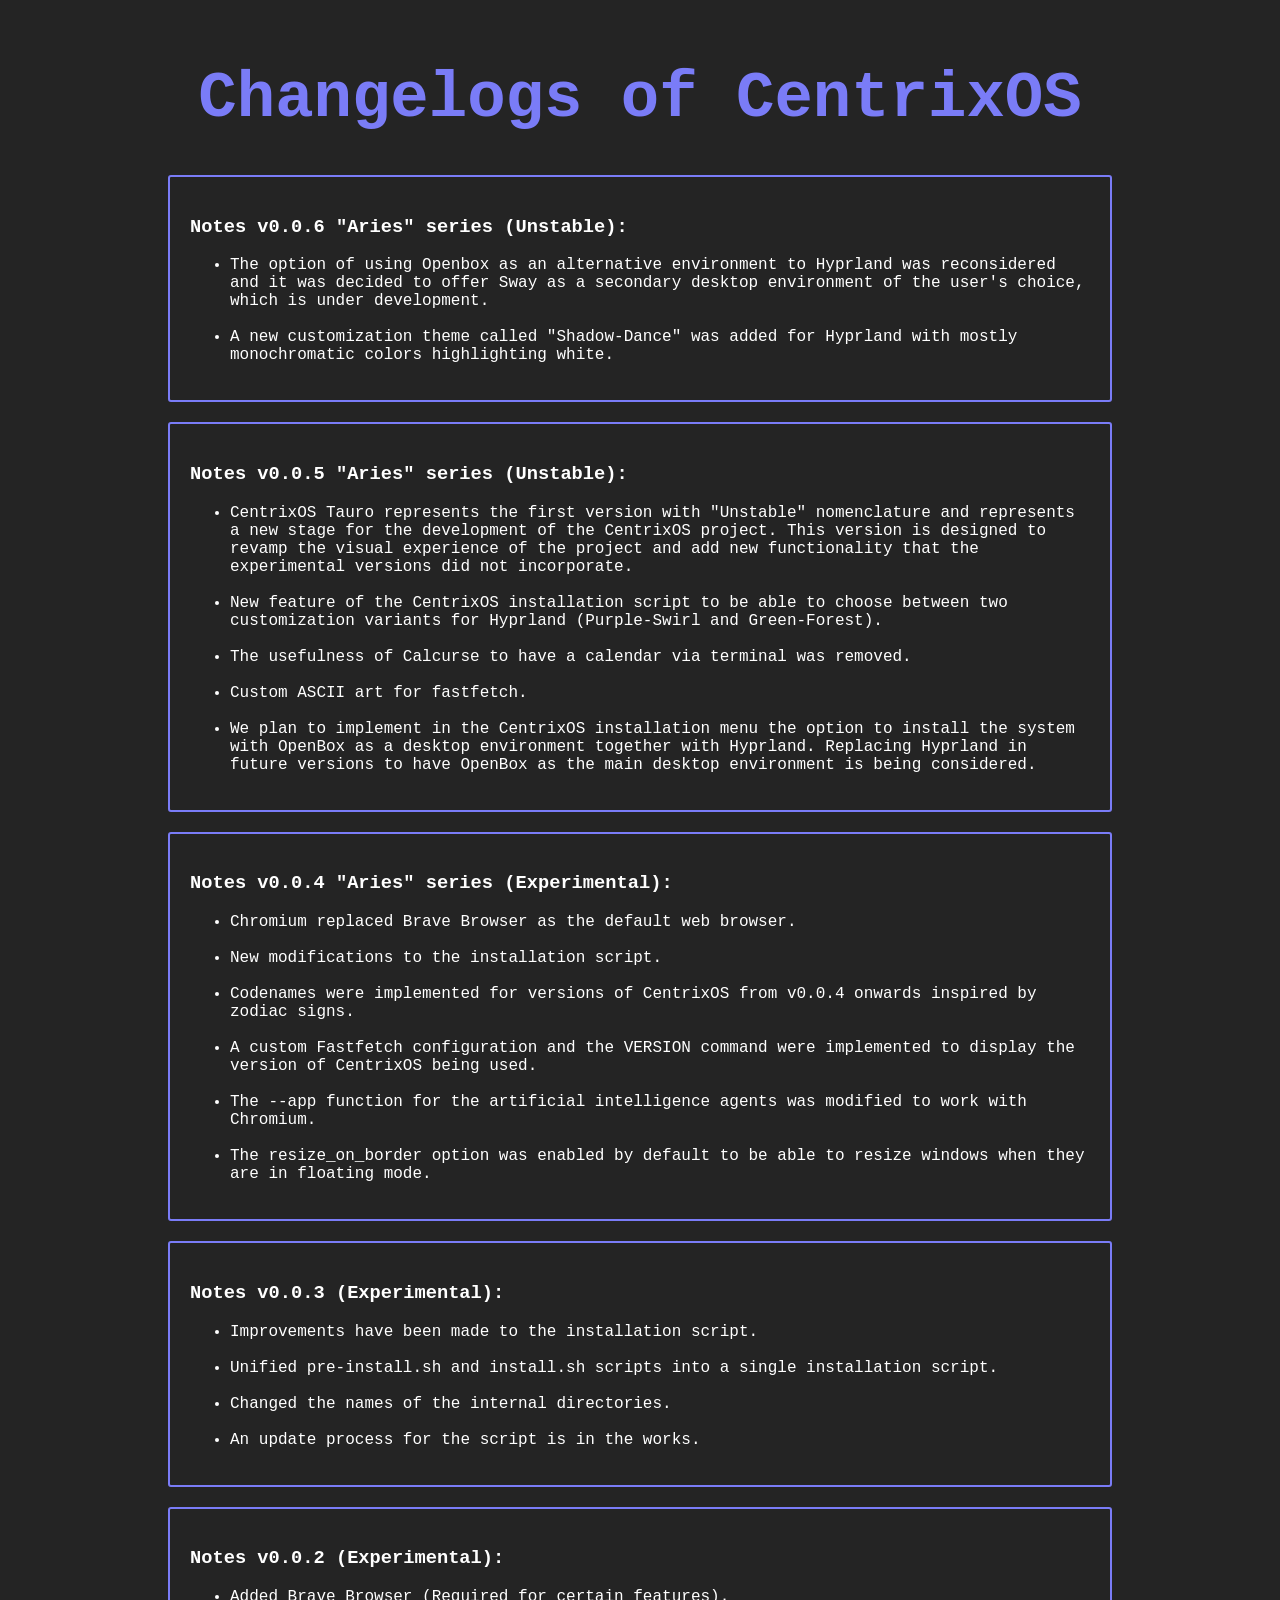
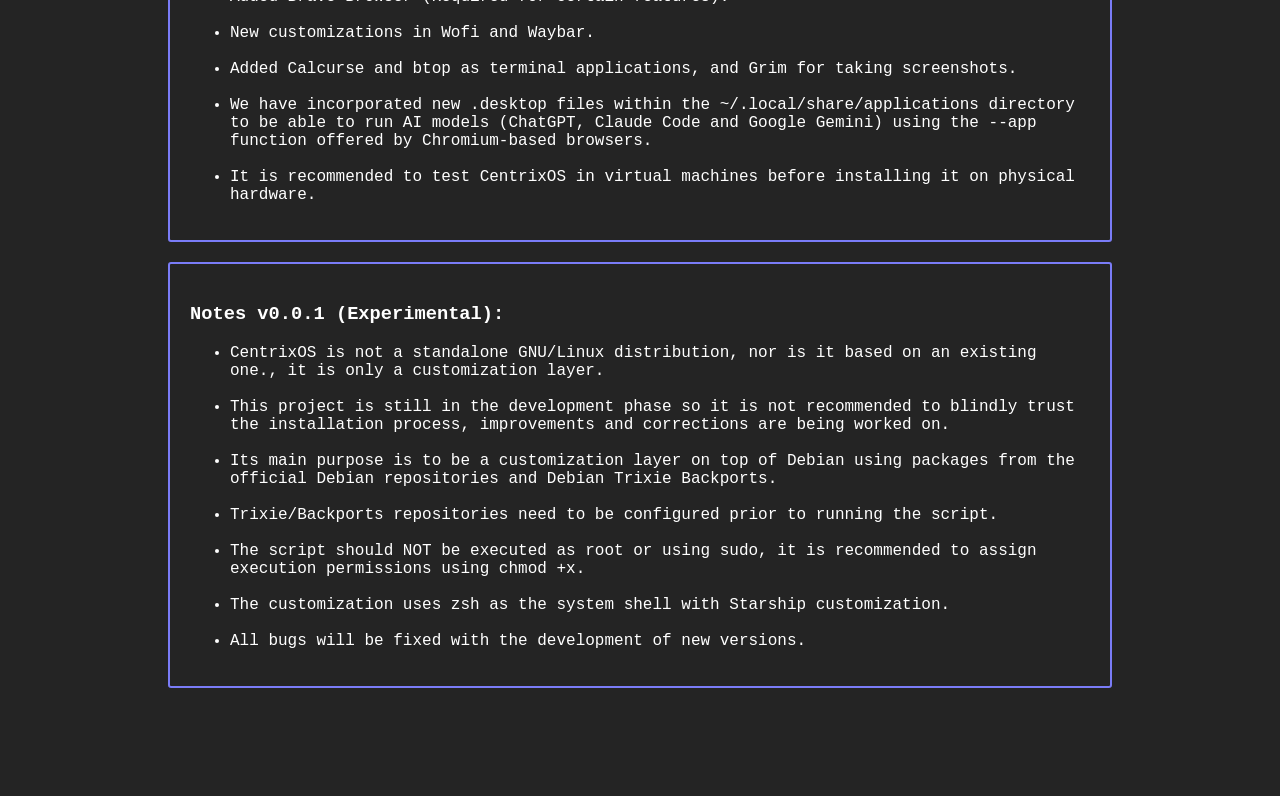
==== FRONT/changelog.html @ 67f43672 "archivos de la web" ====
<!DOCTYPE html>
<html lang="es">
<head>
    <meta charset="UTF-8">
    <meta name="viewport" content="width=device-width, initial-scale=1.0">
    <title>Changelogs of CentrixOS</title>
    <link rel="shortcut icon" href="../ICON/CentrixOS-ICON.png " type="image/x-icon">
    <link rel="stylesheet" href="../CSS/styleCHANGELOG.css">
</head>
<body>
    <header class="titulo">
        <h1>Changelogs of CentrixOS</h1>
    </header>

<!--
    <div class="bloque">
        <h3></h3>
        <ul>
            <li></li>
                <br>
            <li></li>
                <br>
            <li></li>
                <br>
            <li></li>
                <br>
            <li></li>
        </ul>
    </div>
-->
    <div class="bloque">
        <h3>Notes v0.0.6 "Aries" series (Unstable):</h3>
        <ul>
            <li>The option of using Openbox as an alternative environment to Hyprland was reconsidered and it was decided to offer Sway as a secondary desktop environment of the user's choice, which is under development.</li>
                <br>
            <li>A new customization theme called "Shadow-Dance" was added for Hyprland with mostly monochromatic colors highlighting white.</li>
        </ul>
    </div>

    <div class="bloque">
        <h3>Notes v0.0.5 "Aries" series (Unstable):</h3>
        <ul>
            <li>CentrixOS Tauro represents the first version with "Unstable" nomenclature and represents a new stage for the development of the CentrixOS project. This version is designed to revamp the visual experience of the project and add new functionality that the experimental versions did not incorporate.</li>
                <br>
            <li>New feature of the CentrixOS installation script to be able to choose between two customization variants for Hyprland (Purple-Swirl and Green-Forest).</li>
                <br>
            <li>The usefulness of Calcurse to have a calendar via terminal was removed.</li>
                <br>
            <li>Custom ASCII art for fastfetch.</li>
                <br>
            <li>We plan to implement in the CentrixOS installation menu the option to install the system with OpenBox as a desktop environment together with Hyprland. Replacing Hyprland in future versions to have OpenBox as the main desktop environment is being considered.</li>
        </ul>
    </div>

    <div class="bloque">
        <h3>Notes v0.0.4 "Aries" series (Experimental):</h3>
        <ul>
            <li>Chromium replaced Brave Browser as the default web browser.</li>
                <br>
            <li>New modifications to the installation script.</li>
                <br>
            <li>Codenames were implemented for versions of CentrixOS from v0.0.4 onwards inspired by zodiac signs.</li>
                <br>
            <li>A custom Fastfetch configuration and the VERSION command were implemented to display the version of CentrixOS being used.</li>
                <br>
            <li>The --app function for the artificial intelligence agents was modified to work with Chromium.</li>
                <br>
            <li>The resize_on_border option was enabled by default to be able to resize windows when they are in floating mode.</li>
        </ul>
    </div>

   <div class="bloque">
        <h3>Notes v0.0.3 (Experimental):</h3>
        <ul>
            <li>Improvements have been made to the installation script.</li>
                <br>
            <li>Unified pre-install.sh and install.sh scripts into a single installation script.</li>
                <br>
            <li>Changed the names of the internal directories.</li>
                <br>
            <li>An update process for the script is in the works.</li>
        </ul>
    </div>

    <div class="bloque">
        <h3>Notes v0.0.2 (Experimental):</h3>
        <ul>
            <li>Added Brave Browser (Required for certain features).</li>
                <br>
            <li>New customizations in Wofi and Waybar.</li>
                <br>
            <li>Added Calcurse and btop as terminal applications, and Grim for taking screenshots.</li>
                <br>
            <li>We have incorporated new .desktop files within the ~/.local/share/applications directory to be able to run AI models (ChatGPT, Claude Code and Google Gemini) using the --app function offered by Chromium-based browsers.</li>
                <br>
            <li>It is recommended to test CentrixOS in virtual machines before installing it on physical hardware.</li>
        </ul>
    </div>

    <div class="bloque">
        <h3>Notes v0.0.1 (Experimental):</h3>
        <ul>
            <li>CentrixOS is not a standalone GNU/Linux distribution, nor is it based on an existing one., it is only a customization layer.</li>
                <br>
            <li>This project is still in the development phase so it is not recommended to blindly trust the installation process, improvements and corrections are being worked on.</li>
                <br>
            <li>Its main purpose is to be a customization layer on top of Debian using packages from the official Debian repositories and Debian Trixie Backports.</li>
                <br>
            <li>Trixie/Backports repositories need to be configured prior to running the script.</li>
                <br>
            <li>The script should NOT be executed as root or using sudo, it is recommended to assign execution permissions using chmod +x.</li>
                <br>
            <li>The customization uses zsh as the system shell with Starship customization.</li>
                <br>
            <li>All bugs will be fixed with the development of new versions.</li>
        </ul>
    </div>

</body>
</html>
---- CSS/styleCHANGELOG.css ----
body {
    background-color: #242424;
    font-family: "JetBrains Mono", monospace;
    margin: 0;
    padding: 20px;
}

.titulo {
    color: #7A7CF7;
    display: flex;
    flex-direction: column;
    align-items: center;
    text-align: center;
    margin-bottom: 30px;
}

.titulo h1 {
    font-size: clamp(3rem, 6vw, 4rem);
    margin-bottom: 10px;
}

.titulo h1:hover {
    color: #CCCCFF;
    transition: 300ms;
}

.titulo ul {
    color: #e7e8ff;
    font-size: clamp(1rem, 2vw, 1.2rem);
    max-width: 900px;
    line-height: 1.6;
    margin: 0;
}

.bloque{
    width: 80%;
    max-width: 900px;
    margin: 20px auto;
    padding: 20px;
    background-color: #242424;
    color: white;
    border: 2px solid #7A7CF7;
    border-radius: 3px;
}



/*TABLET*/
@media (max-width: 768px) {

    body {
        padding: 15px;
    }

    .titulo h1 {
        font-size: 3rem;
    }

    .titulo p {
        width: 95%;
        font-size: 1rem;
    }

    .boton {
        width: 80%;
        max-width: 350px;
    }

}
/*TELEFONO*/
@media (max-width: 480px) {

    body {
        padding: 10px;
    }

    .titulo h1 {
        font-size: 2.2rem;
    }

    .titulo p {
        font-size: 0.95rem;
    }

    .botones,
    .botones2 {
        gap: 15px;
    }

    .boton {
        width: 100%;
        padding: 15px;
        font-size: 1rem;
    }

    .boton img {
        width: 28px;
        height: 28px;
    }

}
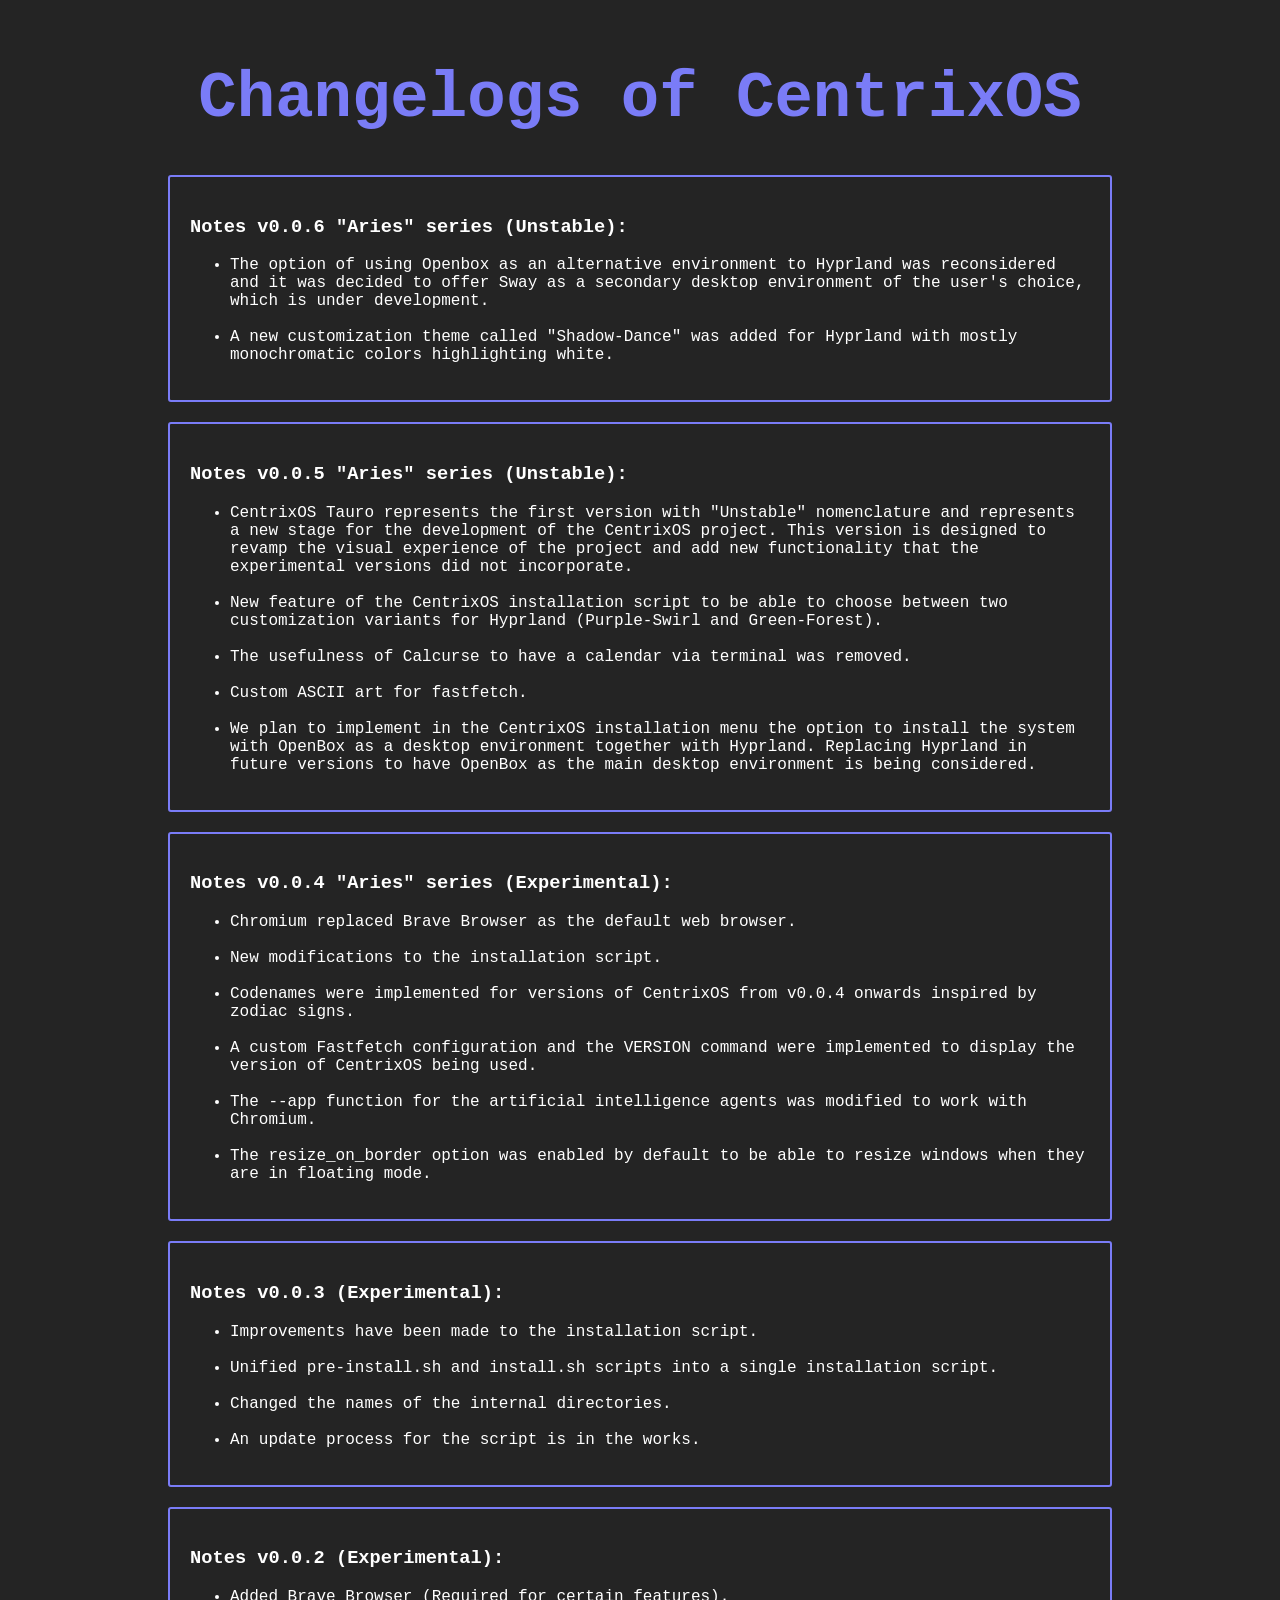
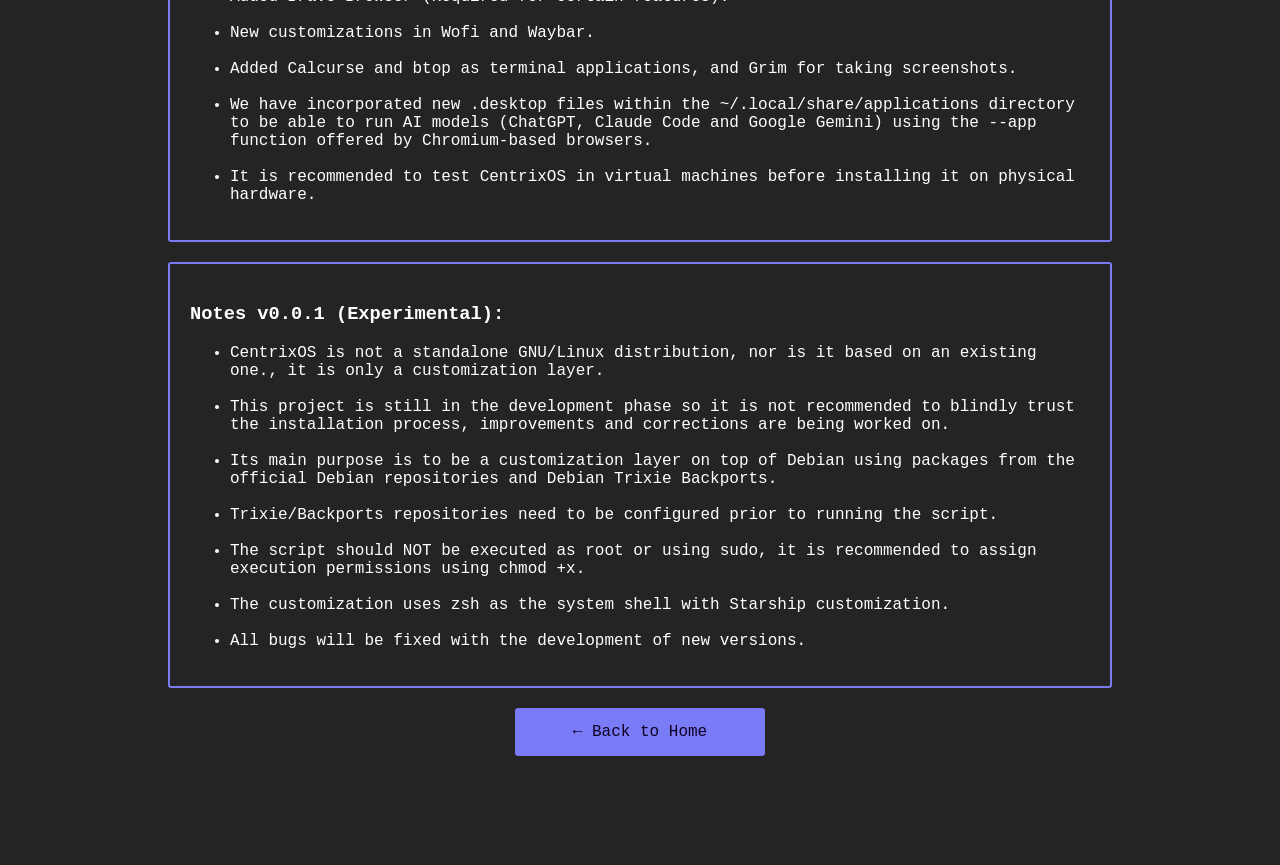
==== commit 4b54f01c: "botones" ====
--- a/FRONT/changelog.html
+++ b/FRONT/changelog.html
@@ -11,7 +11,6 @@
     <header class="titulo">
         <h1>Changelogs of CentrixOS</h1>
     </header>
-
 <!--
     <div class="bloque">
         <h3></h3>
@@ -116,5 +115,9 @@
         </ul>
     </div>
 
+     <div class="botones">
+        <a href="../index.html" class="boton">← Back to Home</a>
+    </div>
+
 </body>
 </html>
--- a/CSS/styleCHANGELOG.css
+++ b/CSS/styleCHANGELOG.css
@@ -41,6 +41,33 @@
     color: white;
     border: 2px solid #7A7CF7;
     border-radius: 3px;
+}
+
+.botones {
+    display: flex;
+    justify-content: center;
+    align-items: center;
+    flex-wrap: wrap;
+    gap: 20px;
+    margin-bottom: 20px;
+}
+
+.boton {
+    display: flex;
+    align-items: center;
+    justify-content: center;
+    gap: 10px;
+    width: 200px;
+    padding: 15px 25px;
+    background-color: #7A7CF7;
+    color: #0f0023;
+    text-decoration: none;
+    border-radius: 3px;
+    transition: background-color .3s;
+}
+
+.boton:hover {
+    background-color: #CCCCFF;
 }
 
 
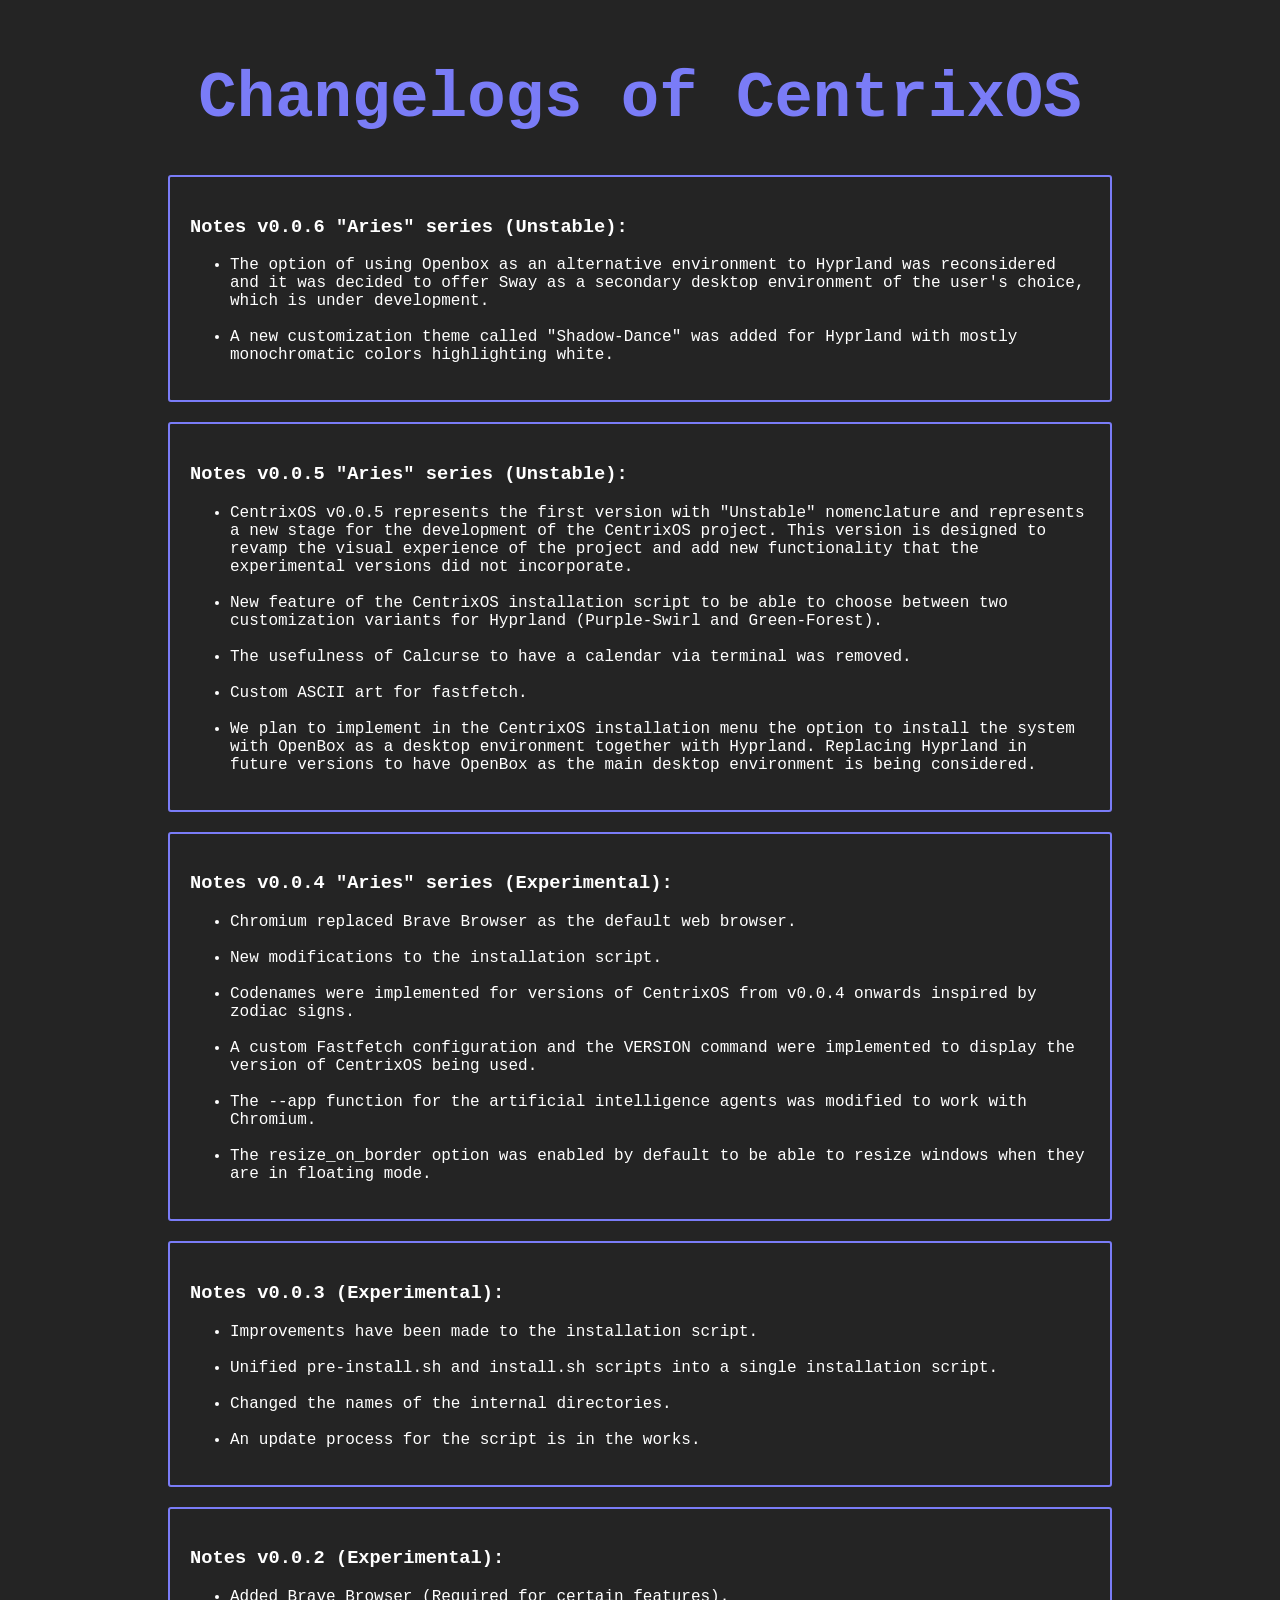
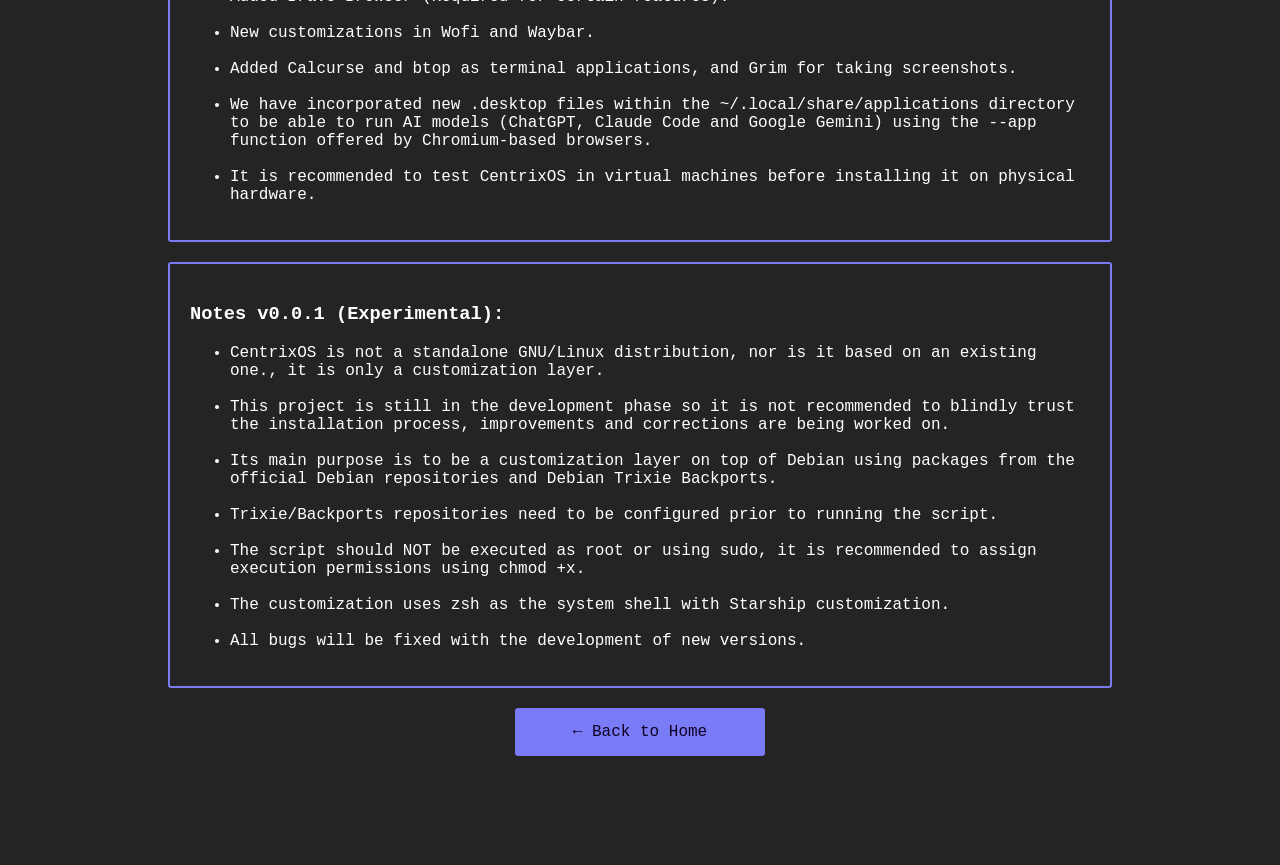
==== commit 8930f702: "correccion" ====
--- a/FRONT/changelog.html
+++ b/FRONT/changelog.html
@@ -39,7 +39,7 @@
     <div class="bloque">
         <h3>Notes v0.0.5 "Aries" series (Unstable):</h3>
         <ul>
-            <li>CentrixOS Tauro represents the first version with "Unstable" nomenclature and represents a new stage for the development of the CentrixOS project. This version is designed to revamp the visual experience of the project and add new functionality that the experimental versions did not incorporate.</li>
+            <li>CentrixOS v0.0.5 represents the first version with "Unstable" nomenclature and represents a new stage for the development of the CentrixOS project. This version is designed to revamp the visual experience of the project and add new functionality that the experimental versions did not incorporate.</li>
                 <br>
             <li>New feature of the CentrixOS installation script to be able to choose between two customization variants for Hyprland (Purple-Swirl and Green-Forest).</li>
                 <br>
@@ -120,4 +120,4 @@
     </div>
 
 </body>
-</html>+</html>
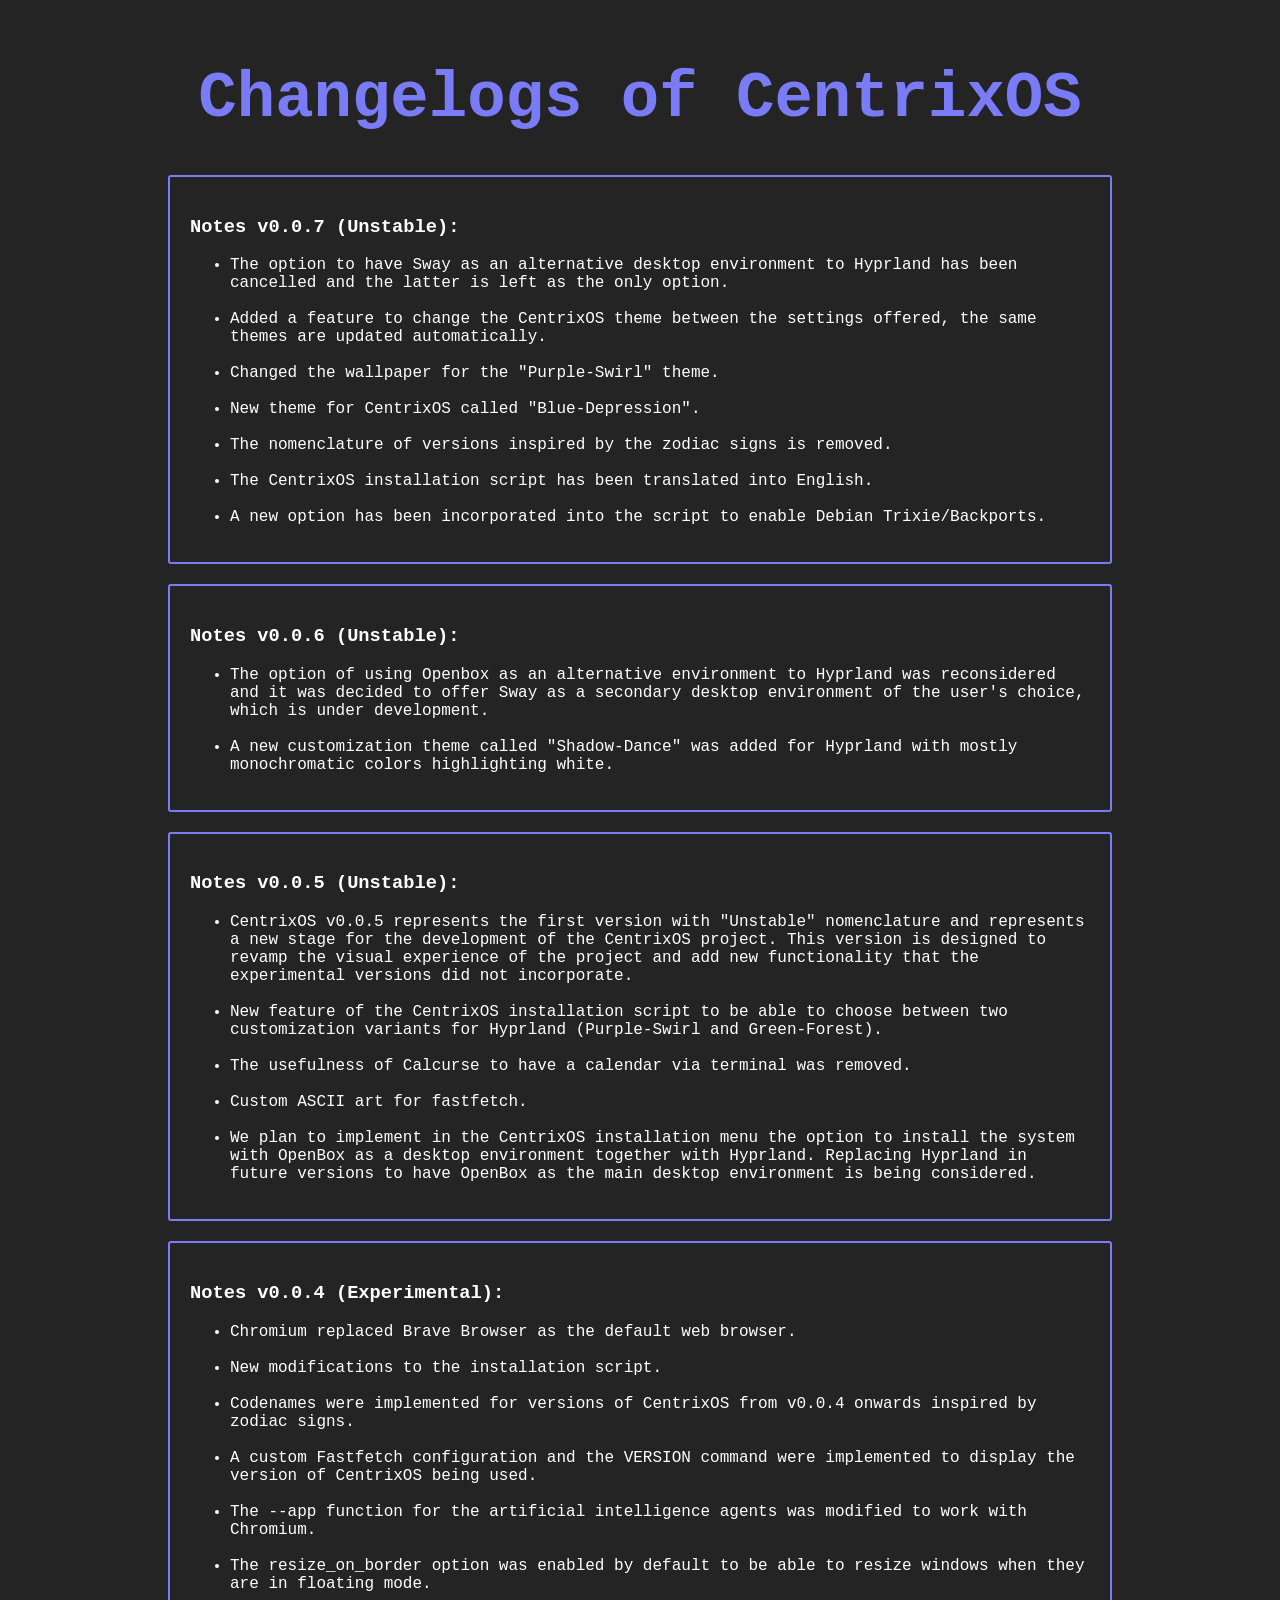
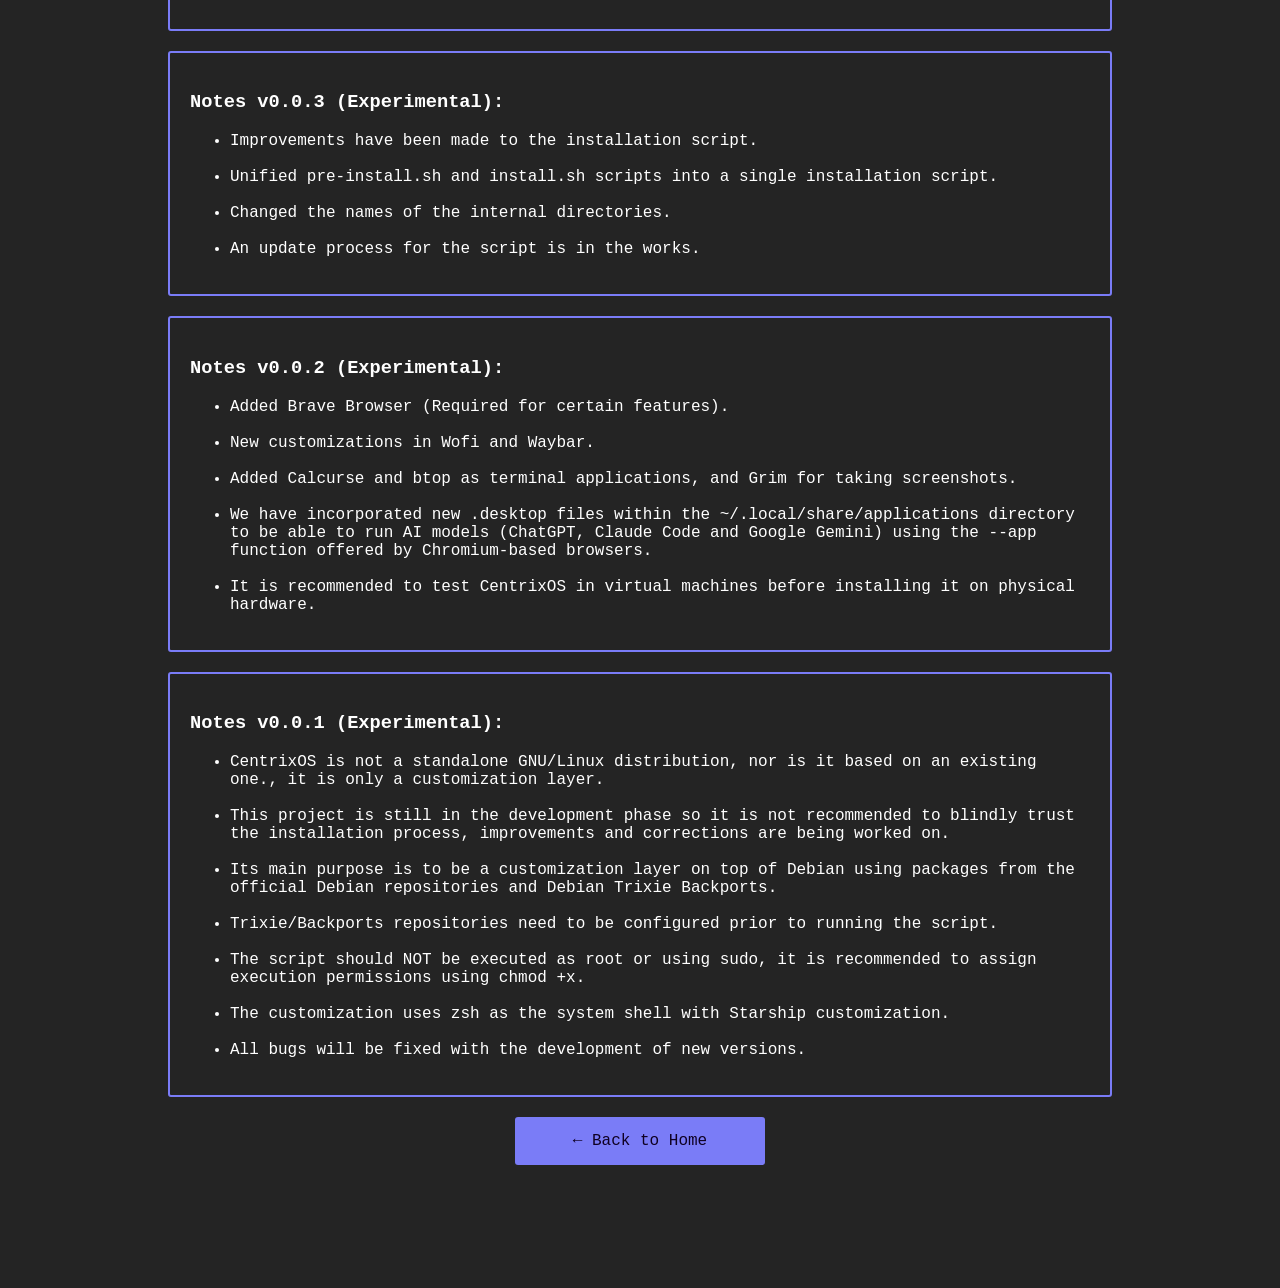
==== commit d886ba6d: "actualizaciones para la v0.0.7" ====
--- a/FRONT/changelog.html
+++ b/FRONT/changelog.html
@@ -28,7 +28,26 @@
     </div>
 -->
     <div class="bloque">
-        <h3>Notes v0.0.6 "Aries" series (Unstable):</h3>
+        <h3>Notes v0.0.7 (Unstable):</h3>
+        <ul>
+            <li>The option to have Sway as an alternative desktop environment to Hyprland has been cancelled and the latter is left as the only option.</li>
+                <br>
+            <li>Added a feature to change the CentrixOS theme between the settings offered, the same themes are updated automatically.</li>
+                <br>
+            <li>Changed the wallpaper for the "Purple-Swirl" theme.</li>
+                <br>
+            <li>New theme for CentrixOS called "Blue-Depression".</li>
+                <br>
+            <li>The nomenclature of versions inspired by the zodiac signs is removed.</li>
+                <br>
+            <li>The CentrixOS installation script has been translated into English.</li>
+                <br>
+            <li>A new option has been incorporated into the script to enable Debian Trixie/Backports.</li>
+        </ul>
+    </div>
+
+    <div class="bloque">
+        <h3>Notes v0.0.6 (Unstable):</h3>
         <ul>
             <li>The option of using Openbox as an alternative environment to Hyprland was reconsidered and it was decided to offer Sway as a secondary desktop environment of the user's choice, which is under development.</li>
                 <br>
@@ -37,7 +56,7 @@
     </div>
 
     <div class="bloque">
-        <h3>Notes v0.0.5 "Aries" series (Unstable):</h3>
+        <h3>Notes v0.0.5 (Unstable):</h3>
         <ul>
             <li>CentrixOS v0.0.5 represents the first version with "Unstable" nomenclature and represents a new stage for the development of the CentrixOS project. This version is designed to revamp the visual experience of the project and add new functionality that the experimental versions did not incorporate.</li>
                 <br>
@@ -52,7 +71,7 @@
     </div>
 
     <div class="bloque">
-        <h3>Notes v0.0.4 "Aries" series (Experimental):</h3>
+        <h3>Notes v0.0.4 (Experimental):</h3>
         <ul>
             <li>Chromium replaced Brave Browser as the default web browser.</li>
                 <br>
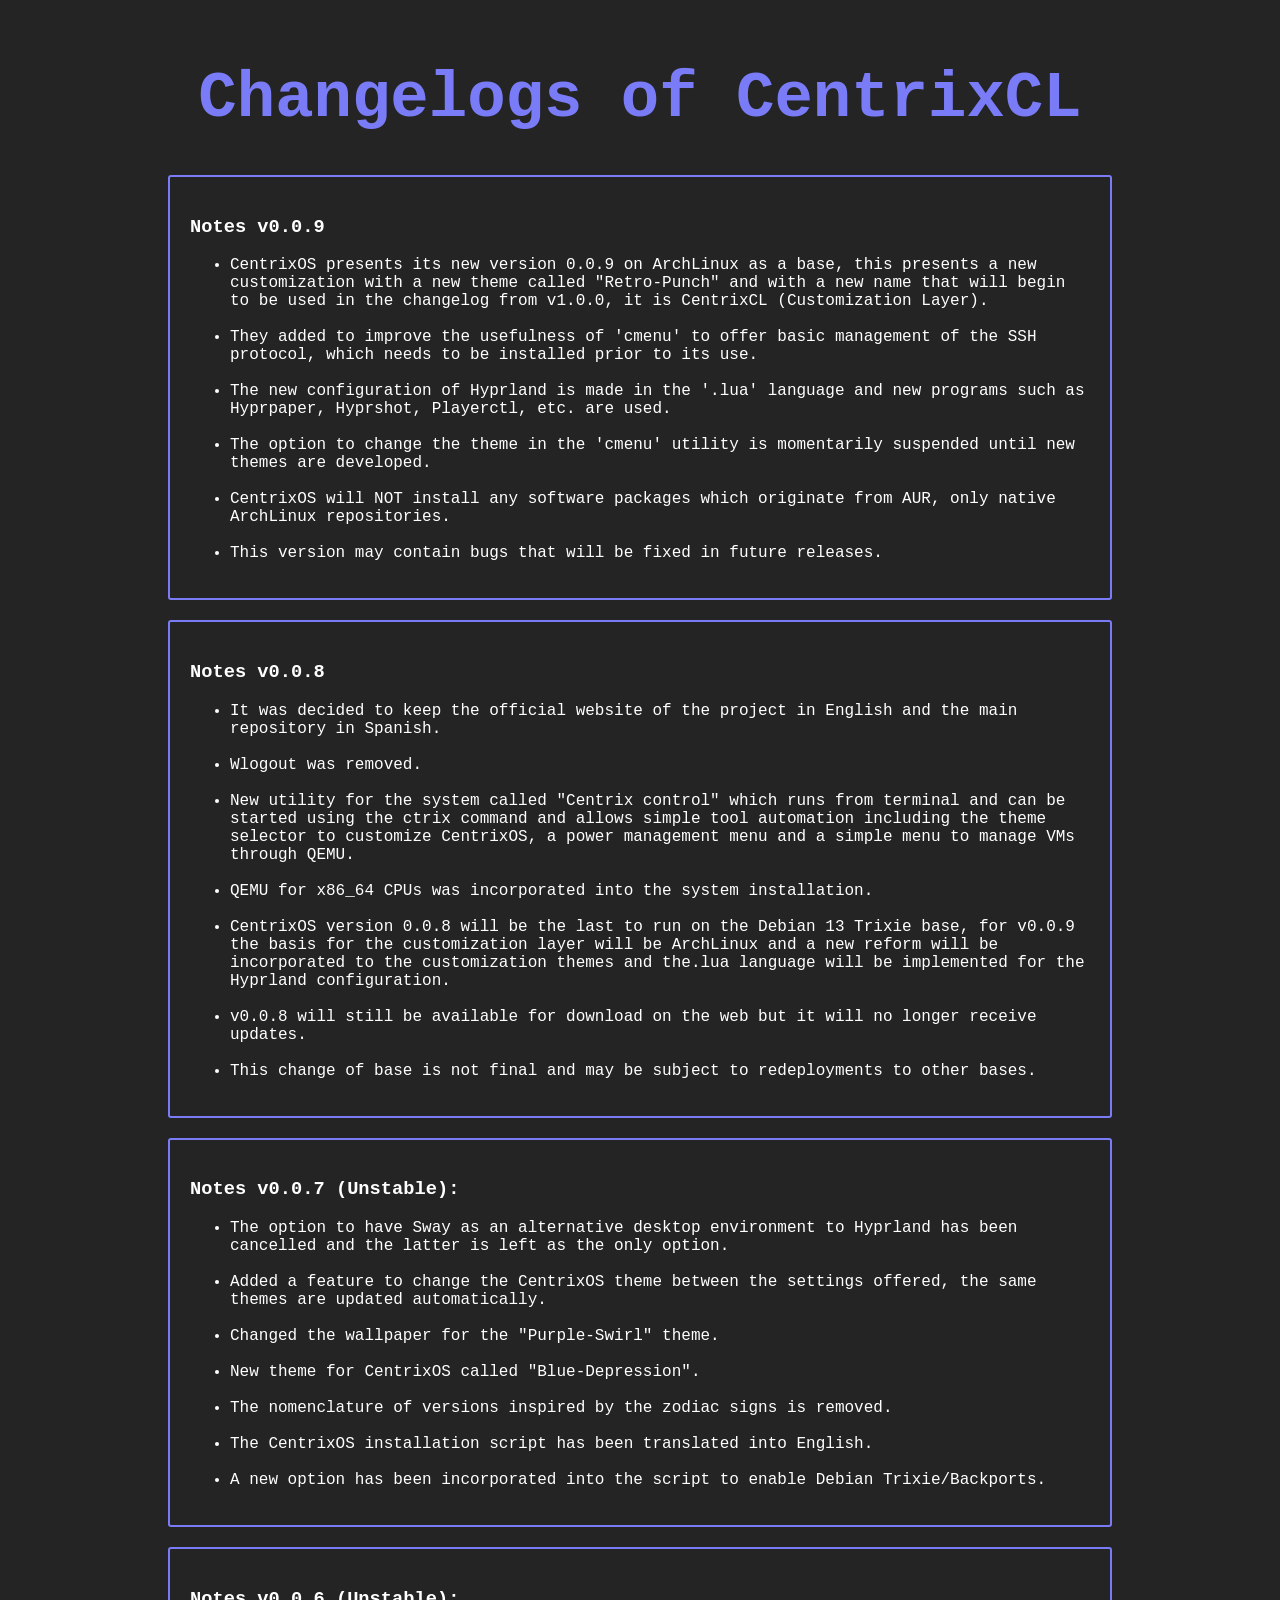
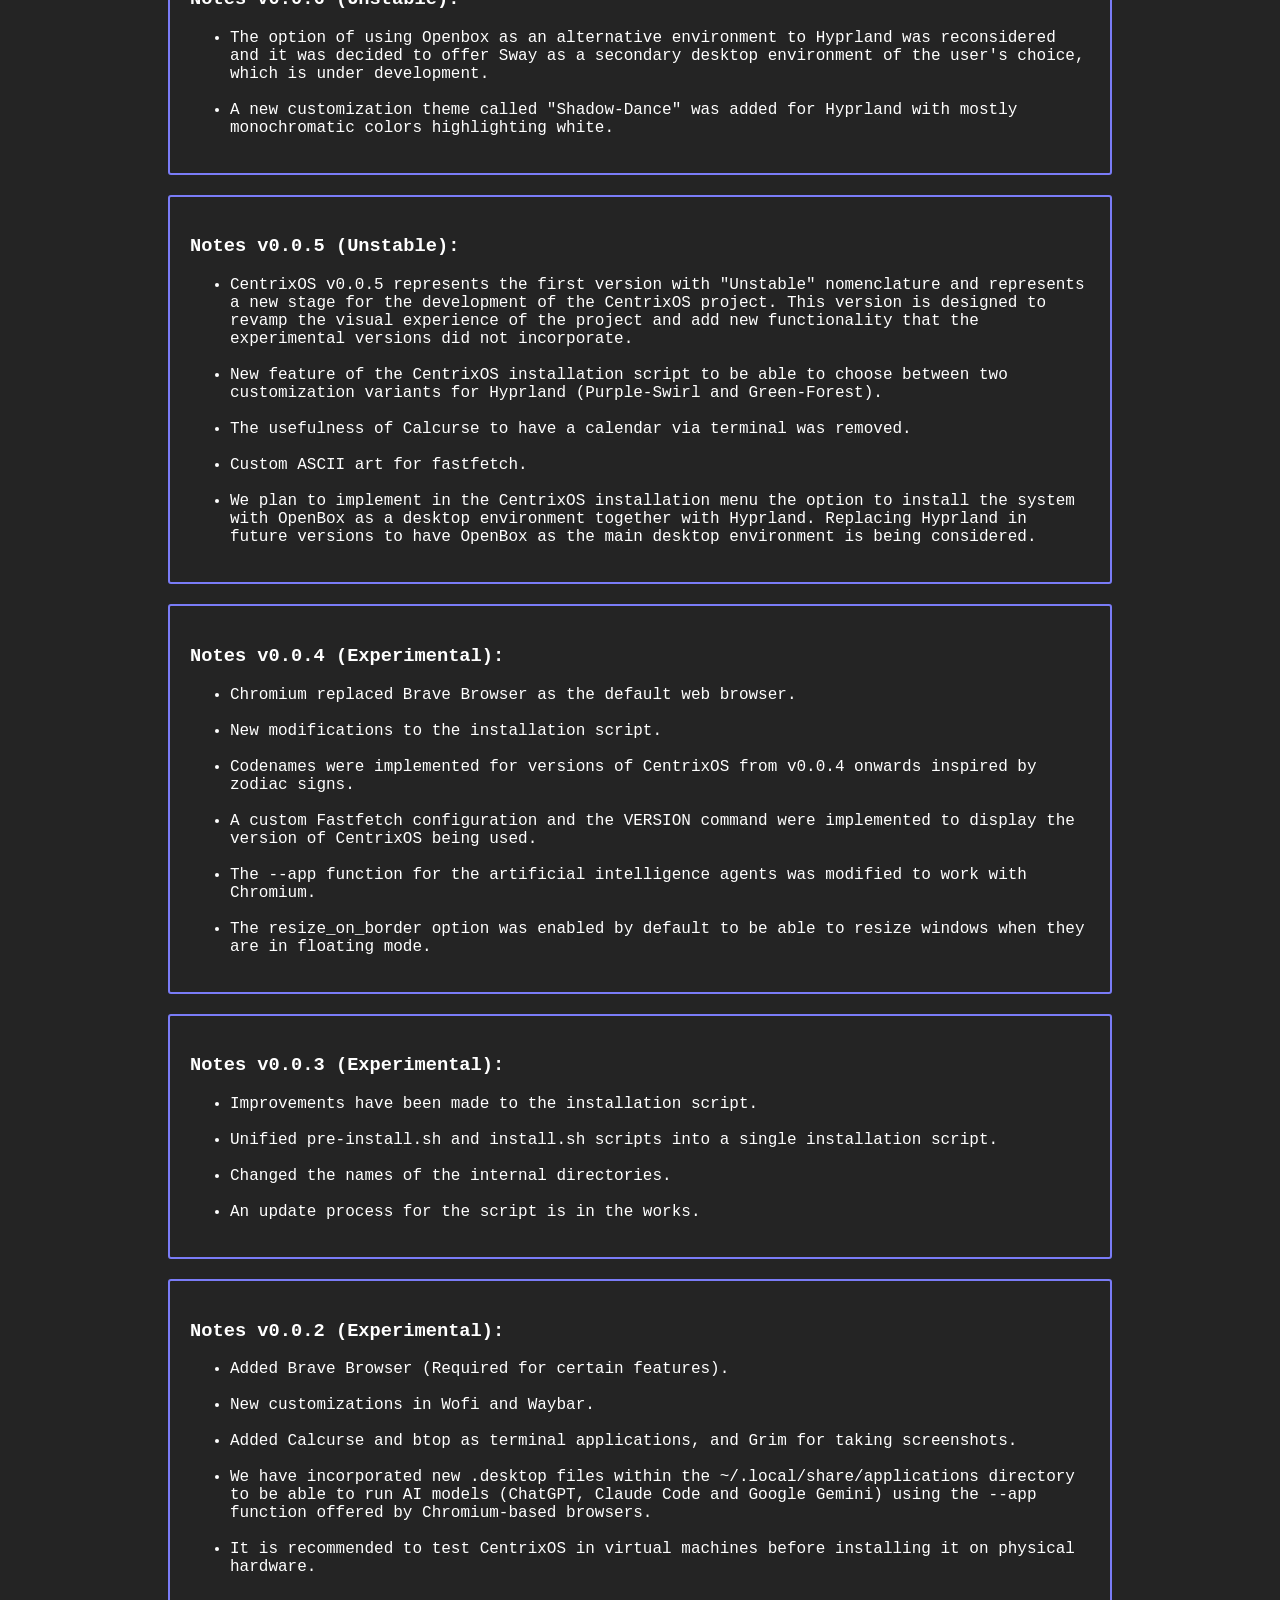
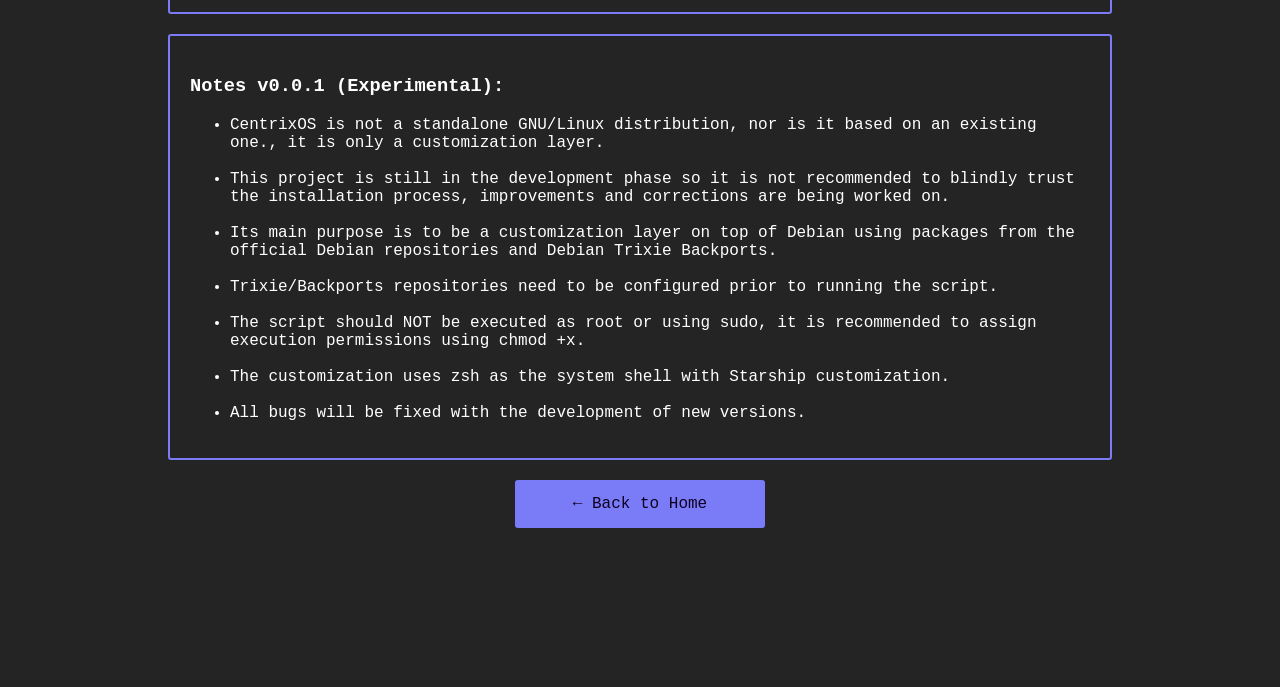
==== commit 461bf881: "v0.0.9" ====
--- a/FRONT/changelog.html
+++ b/FRONT/changelog.html
@@ -3,14 +3,15 @@
 <head>
     <meta charset="UTF-8">
     <meta name="viewport" content="width=device-width, initial-scale=1.0">
-    <title>Changelogs of CentrixOS</title>
+    <title>Changelogs of CentrixCL</title>
     <link rel="shortcut icon" href="../ICON/CentrixOS-ICON.png " type="image/x-icon">
     <link rel="stylesheet" href="../CSS/styleCHANGELOG.css">
 </head>
 <body>
     <header class="titulo">
-        <h1>Changelogs of CentrixOS</h1>
+        <h1>Changelogs of CentrixCL</h1>
     </header>
+
 <!--
     <div class="bloque">
         <h3></h3>
@@ -27,6 +28,42 @@
         </ul>
     </div>
 -->
+    <div class="bloque">
+        <h3>Notes v0.0.9</h3>
+        <ul>
+            <li>CentrixOS presents its new version 0.0.9 on ArchLinux as a base, this presents a new customization with a new theme called "Retro-Punch" and with a new name that will begin to be used in the changelog from v1.0.0, it is CentrixCL (Customization Layer).</li>
+                <br>
+            <li>They added to improve the usefulness of 'cmenu' to offer basic management of the SSH protocol, which needs to be installed prior to its use.</li>
+                <br>
+            <li>The new configuration of Hyprland is made in the '.lua' language and new programs such as Hyprpaper, Hyprshot, Playerctl, etc. are used.</li>
+                <br>
+            <li>The option to change the theme in the 'cmenu' utility is momentarily suspended until new themes are developed.</li>
+                <br>
+            <li>CentrixOS will NOT install any software packages which originate from AUR, only native ArchLinux repositories.</li>
+                <br>
+            <li>This version may contain bugs that will be fixed in future releases.</li>
+        </ul>
+    </div>
+
+    <div class="bloque">
+        <h3>Notes v0.0.8</h3>
+        <ul>
+            <li>It was decided to keep the official website of the project in English and the main repository in Spanish.</li>
+                <br>
+            <li>Wlogout was removed.</li>
+                <br>
+            <li>New utility for the system called "Centrix control" which runs from terminal and can be started using the ctrix command and allows simple tool automation including the theme selector to customize CentrixOS, a power management menu and a simple menu to manage VMs through QEMU.</li>
+                <br>
+            <li>QEMU for x86_64 CPUs was incorporated into the system installation.</li>
+                <br>
+            <li>CentrixOS version 0.0.8 will be the last to run on the Debian 13 Trixie base, for v0.0.9 the basis for the customization layer will be ArchLinux and a new reform will be incorporated to the customization themes and the.lua language will be implemented for the Hyprland configuration.</li>
+                <br>
+            <li>v0.0.8 will still be available for download on the web but it will no longer receive updates.</li>
+                <br>
+            <li>This change of base is not final and may be subject to redeployments to other bases.</li>
+        </ul>
+    </div>
+
     <div class="bloque">
         <h3>Notes v0.0.7 (Unstable):</h3>
         <ul>
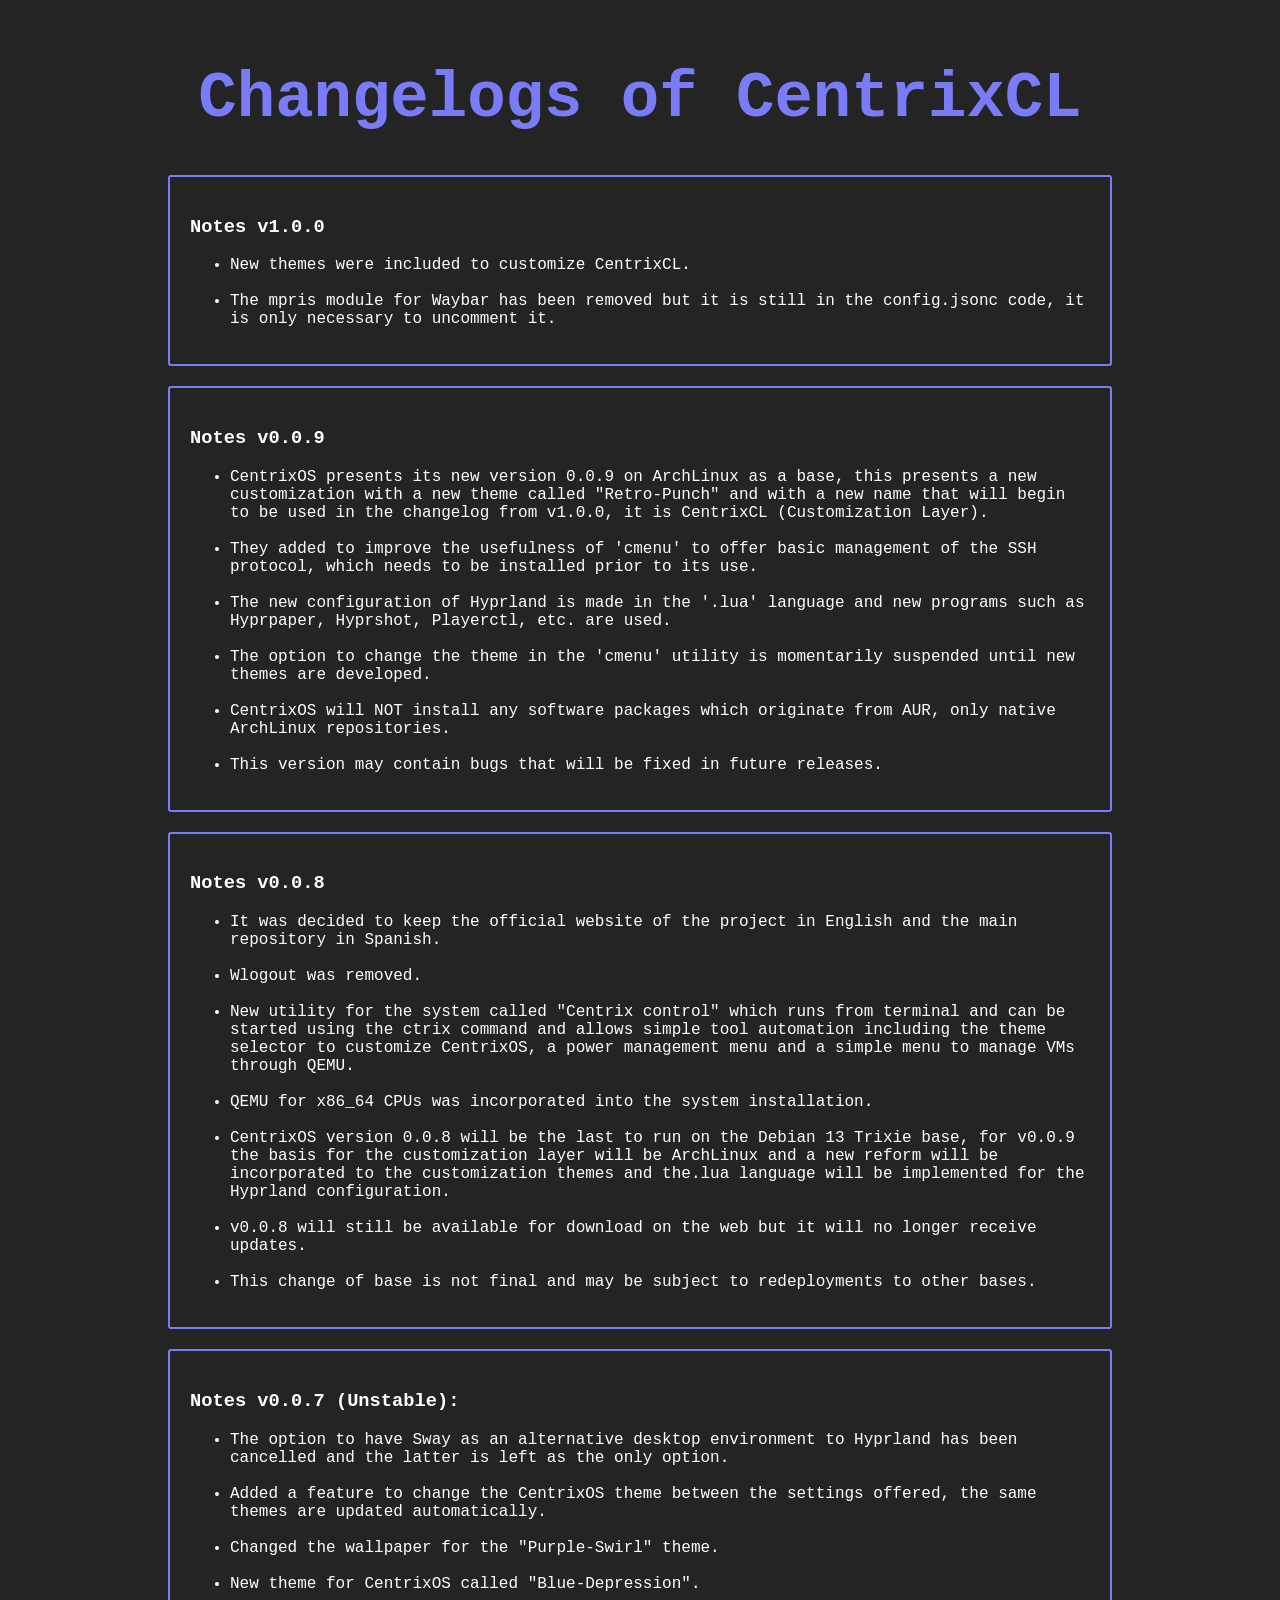
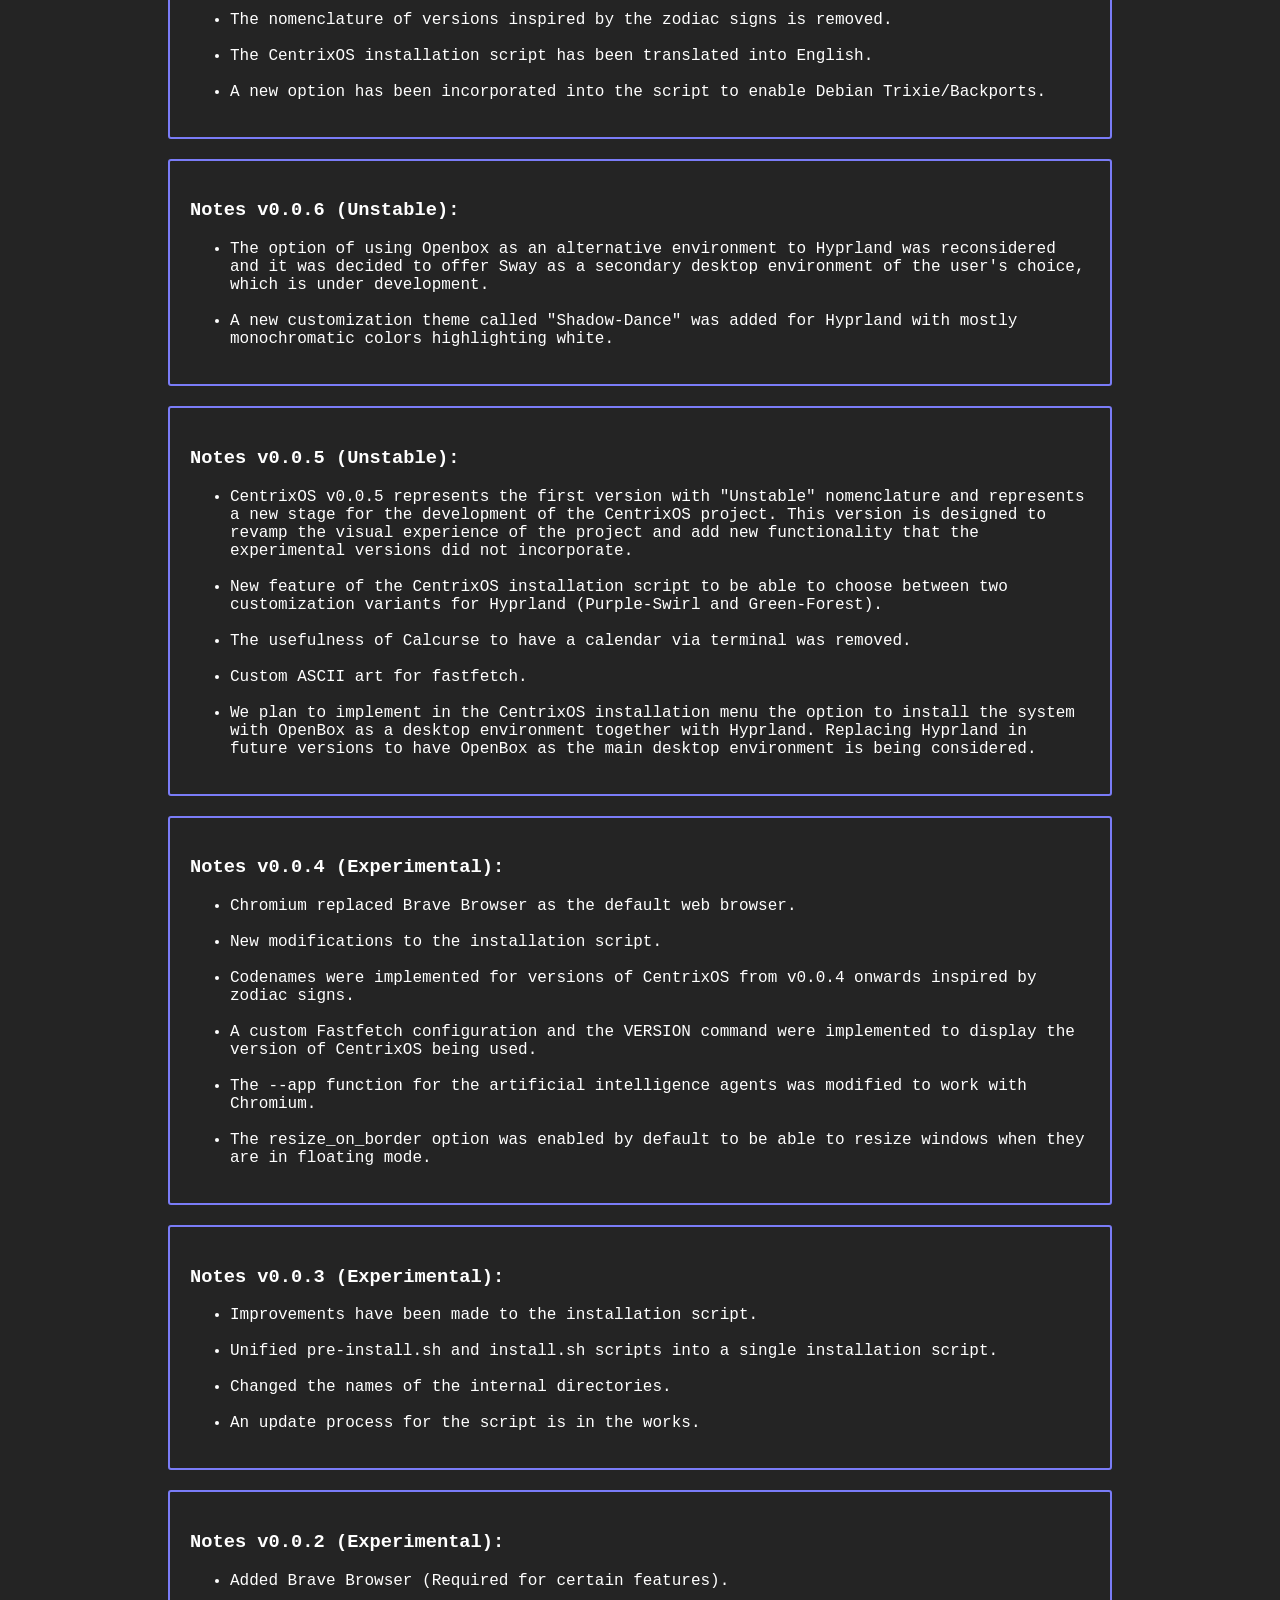
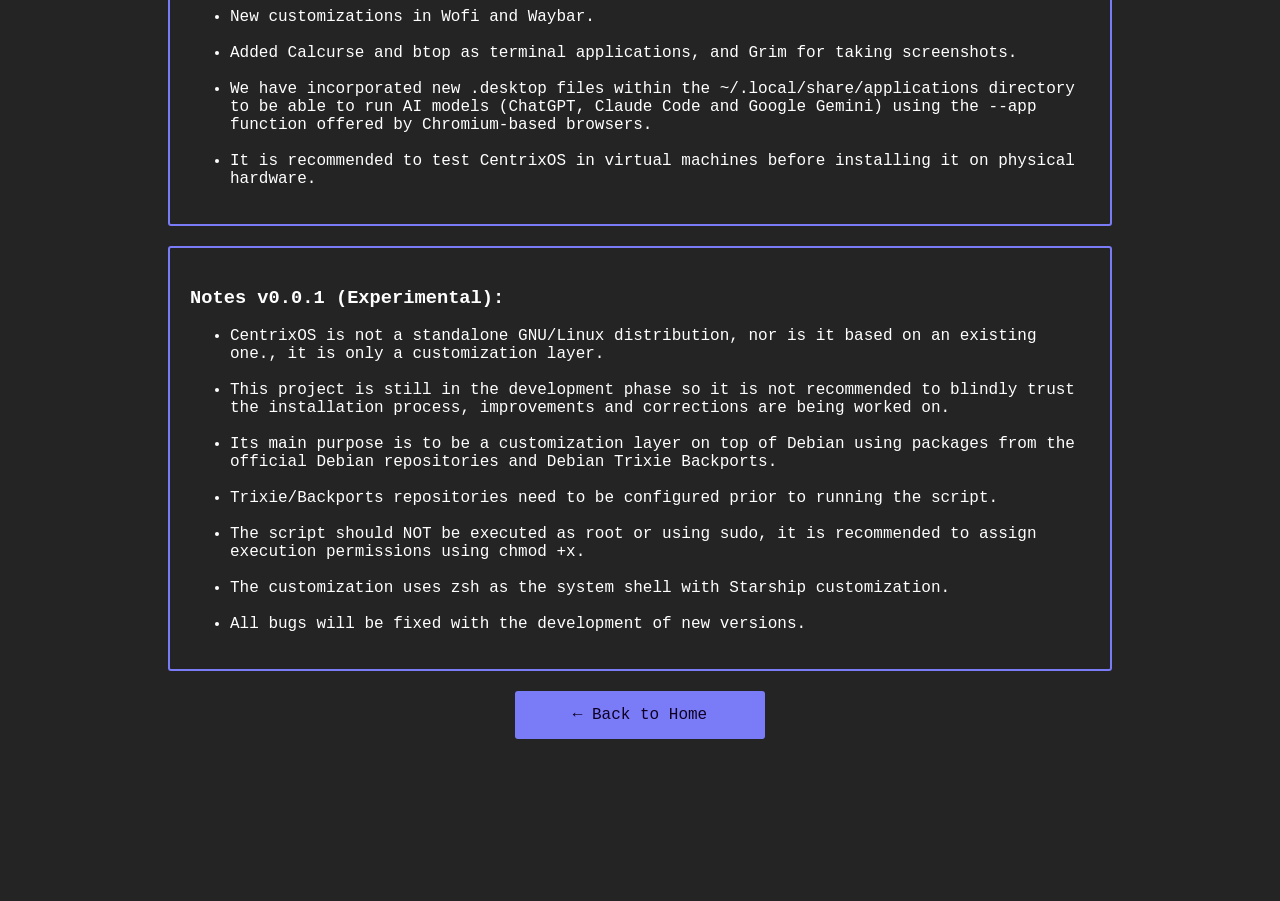
==== commit 4071551b: "v1.0.0" ====
--- a/FRONT/changelog.html
+++ b/FRONT/changelog.html
@@ -28,6 +28,16 @@
         </ul>
     </div>
 -->
+
+    <div class="bloque">
+        <h3>Notes v1.0.0</h3>
+        <ul>
+            <li>New themes were included to customize CentrixCL.</li>
+                <br>
+            <li>The mpris module for Waybar has been removed but it is still in the config.jsonc code, it is only necessary to uncomment it.</li>
+        </ul>
+    </div>
+
     <div class="bloque">
         <h3>Notes v0.0.9</h3>
         <ul>
